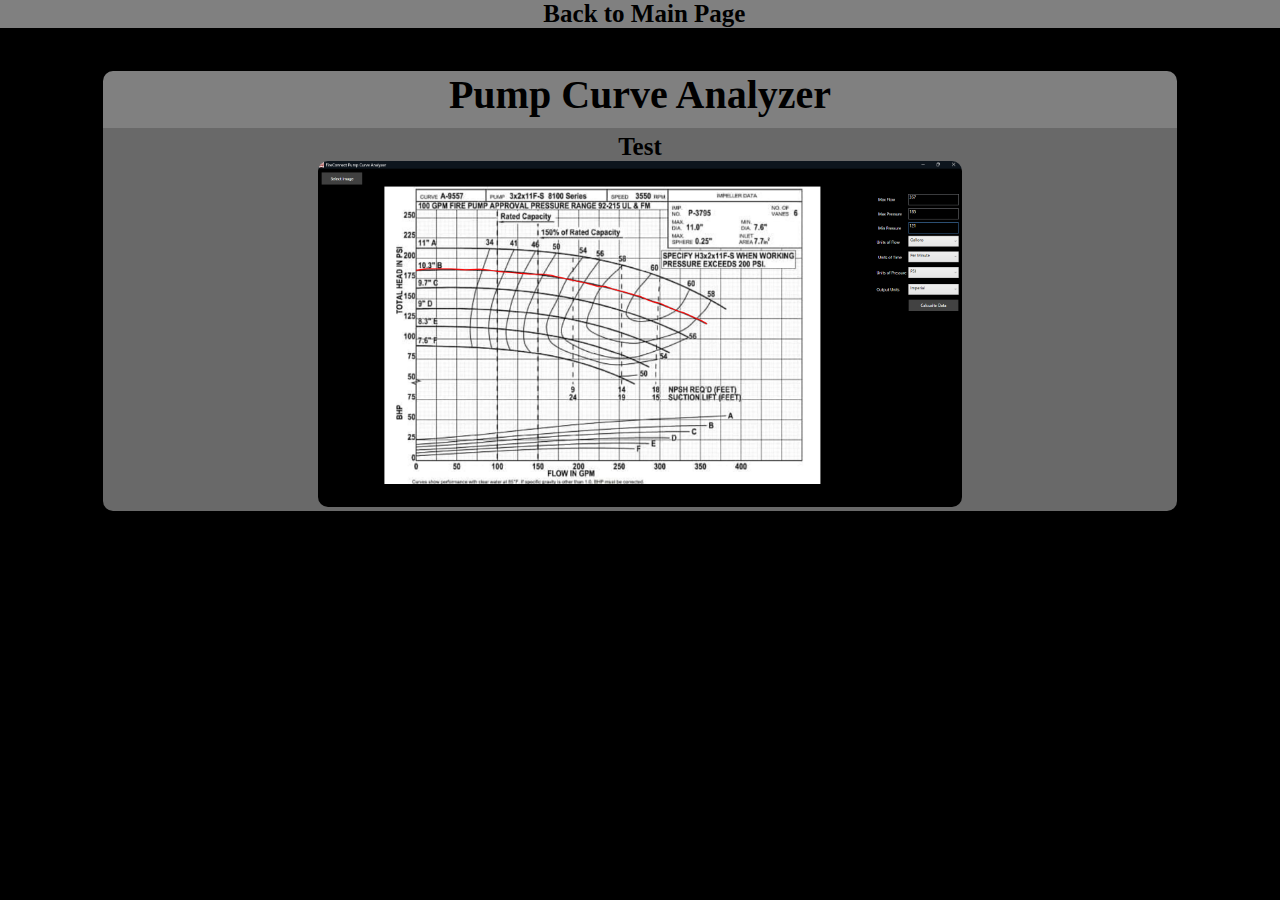
==== peerless.html @ 9e5291ac "added enlarging images" ====
<!DOCTYPE html>
<html>
<head>
    <link href="myCSS.css" rel="stylesheet">
    <script src="modules.js"></script>
</head>
<body>
    <h1><a class="back-bar" href="index.html">Back to Main Page</a></h1>
    <div id="fullScreen"></div>
    <div class="project">
        <h2 class="title">Pump Curve Analyzer</h2>
        <div class="description">
            <h4>Test</h4>
            <div class="img">
                <image style="width:100%;border-radius: 10px;" onclick="presentImage('FireConnect/pumpCurve.png')" src="images/FireConnect/pumpCurve.png"></image>
            </div>
        </div>
    </div>
</body>
</html>
---- myCSS.css ----
.back-bar{
    text-align:center;
    background-color:gray;
    position:fixed;
    top: 0;
    width: 101%;
    z-index:50;
    margin-top:0;
    margin-left:-10px;
    text-decoration: none;
    color:black;
    font-size:25px;
}

body{
    background-color:black;
}

.project{
    width:85%;
    margin:auto;
    padding-top:50px;
}

.title{
    background-color: grey;
    width:100%;
    margin:auto;
    text-align:center;
    border-top-left-radius: 10px;
    border-top-right-radius: 10px;
    font-size:40px;
    padding-bottom:10px;
}

.description{
    width:100%;
    margin:auto;
    text-align:center;
    background-color:dimgray;
    border-bottom-left-radius: 10px;
    border-bottom-right-radius: 10px;
}

.description h4{
    width:85%;
    margin:auto;
    font-size:25px;
    padding-top:5px;
}

.img{
    width:60%;
    margin:auto;
}

@media screen and (orientation: portrait) {
    .back-bar{
        font-size:50px;
    }
}
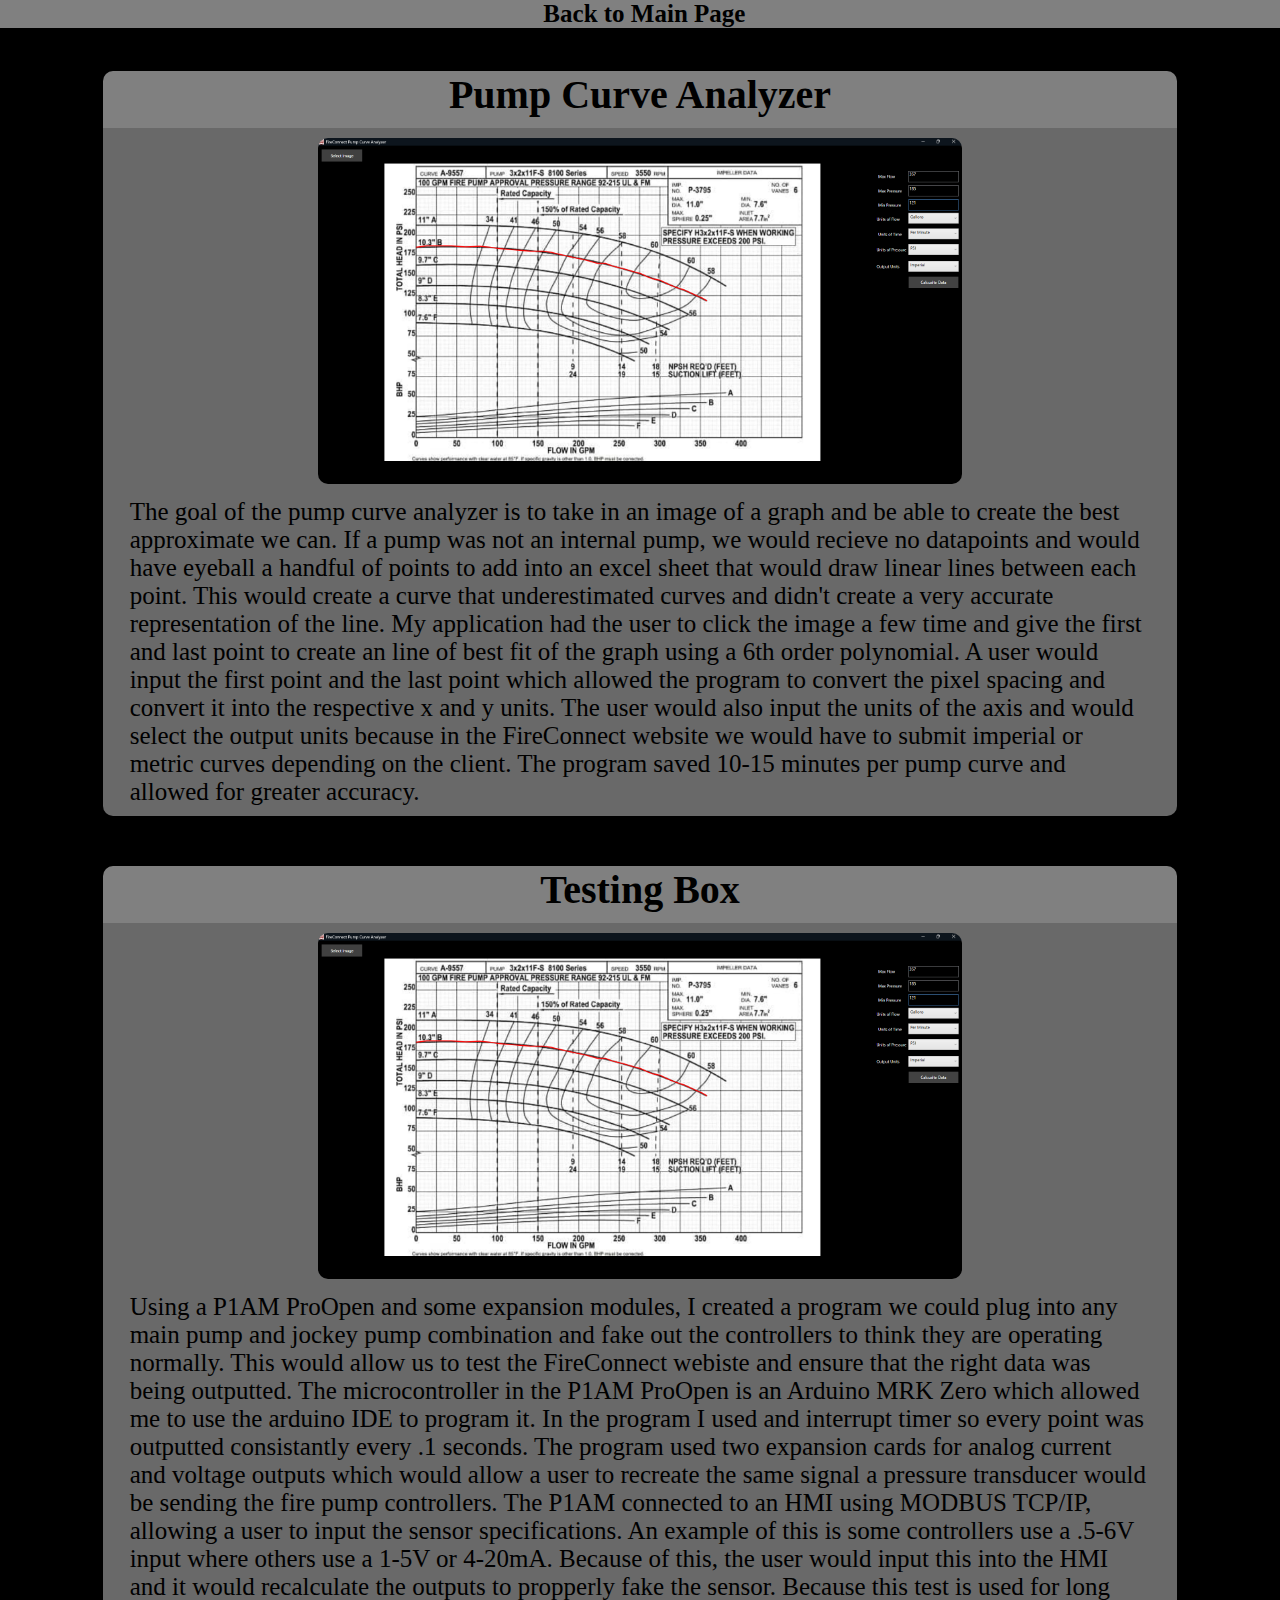
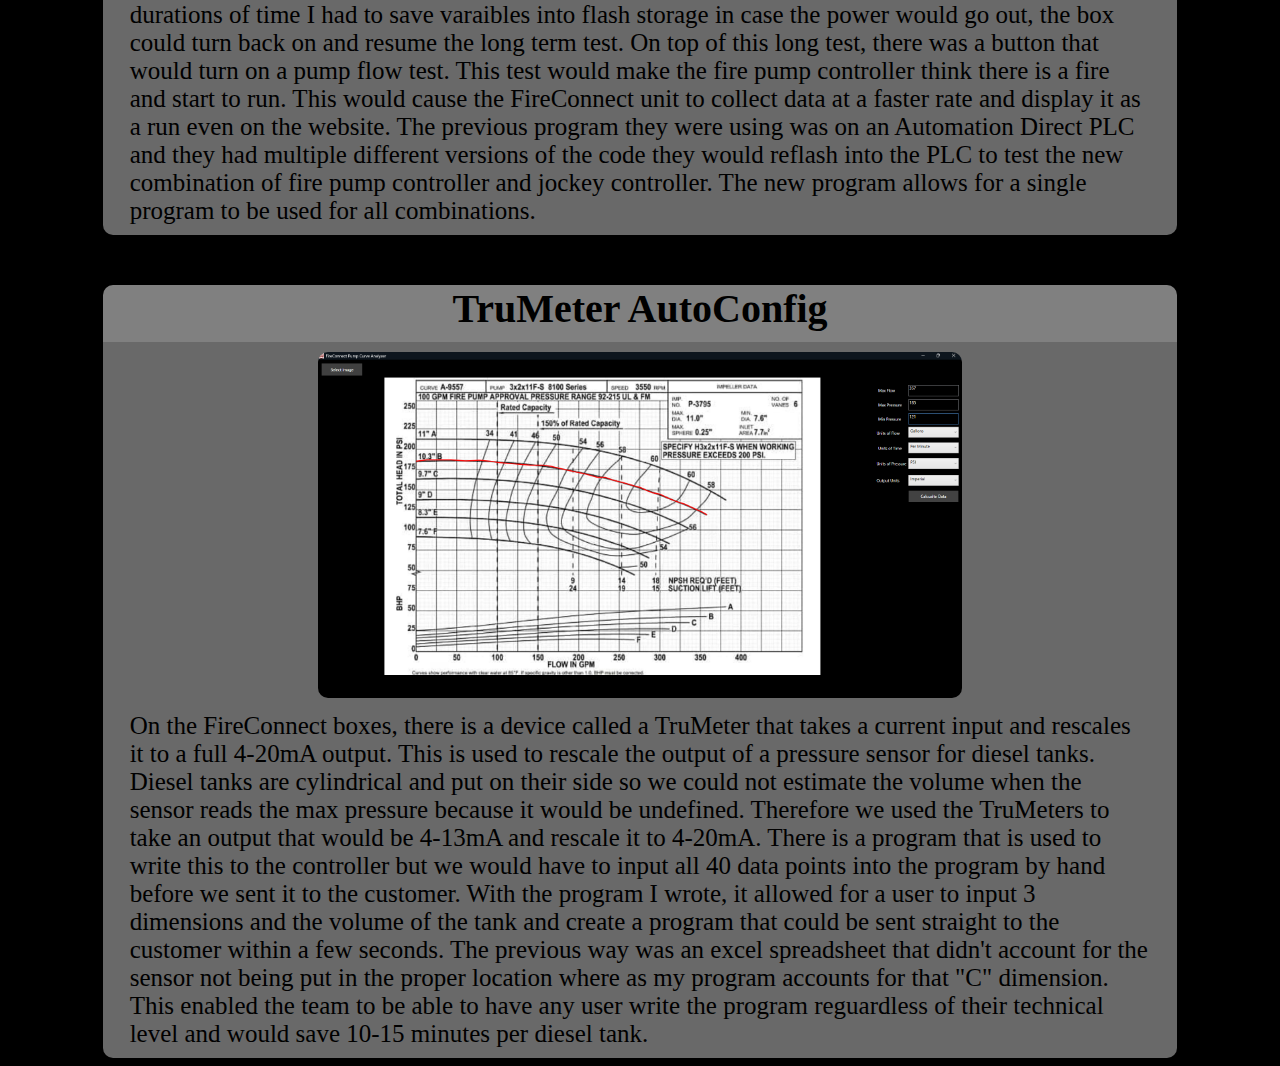
==== commit 3ceab3a5: "Peerless projects" ====
--- a/peerless.html
+++ b/peerless.html
@@ -10,10 +10,58 @@
     <div class="project">
         <h2 class="title">Pump Curve Analyzer</h2>
         <div class="description">
-            <h4>Test</h4>
             <div class="img">
-                <image style="width:100%;border-radius: 10px;" onclick="presentImage('FireConnect/pumpCurve.png')" src="images/FireConnect/pumpCurve.png"></image>
+                <image style="width:100%;border-radius: 10px;" onclick="presentImage('images/FireConnect/pumpCurve.png')" src="images/FireConnect/pumpCurve.png"></image>
             </div>
+            <p>The goal of the pump curve analyzer is to take in an image of a graph and be able to create the best approximate we can.
+                If a pump was not an internal pump, we would recieve no datapoints and would have eyeball a handful of points to add into an excel sheet 
+                that would draw linear lines between each point. This would create a curve that underestimated curves and didn't create a very accurate
+                representation of the line. My application had the user to click the image a few time and give the first and last point to create an 
+                line of best fit of the graph using a 6th order polynomial. A user would input the first point and the last point which allowed the program
+                to convert the pixel spacing and convert it into the respective x and y units. The user would also input the units of the axis and would
+                select the output units because in the FireConnect website we would have to submit imperial or metric curves depending on the client. The program
+                saved 10-15 minutes per pump curve and allowed for greater accuracy.
+            </p>
+        </div>
+    </div>
+
+    <div class="project">
+        <h2 class="title">Testing Box</h2>
+        <div class="description">
+            <div class="img">
+                <image style="width:100%;border-radius: 10px;" onclick="presentImage('images/FireConnect/pumpCurve.png')" src="images/FireConnect/pumpCurve.png"></image>
+            </div>
+            <p> Using a P1AM ProOpen and some expansion modules, I created a program we could plug into any main pump and jockey pump combination and fake out 
+                the controllers to think they are operating normally. This would allow us to test the FireConnect webiste and ensure that the right data was being
+                outputted. The microcontroller in the P1AM ProOpen is an Arduino MRK Zero which allowed me to use the arduino IDE to program it. In the program I used
+                and interrupt timer so every point was outputted consistantly every .1 seconds. The program used two expansion cards for analog current and voltage 
+                outputs which would allow a user to recreate the same signal a pressure transducer would be sending the fire pump controllers. The P1AM connected
+                to an HMI using MODBUS TCP/IP, allowing a user to input the sensor specifications. An example of this is some controllers use a .5-6V input where others
+                use a 1-5V or 4-20mA. Because of this, the user would input this into the HMI and it would recalculate the outputs to propperly fake the sensor. Because
+                this test is used for long durations of time I had to save varaibles into flash storage in case the power would go out, the box could turn back on and 
+                resume the long term test. On top of this long test, there was a button that would turn on a pump flow test. This test would make the fire pump controller
+                think there is a fire and start to run. This would cause the FireConnect unit to collect data at a faster rate and display it as a run even on the website. 
+                The previous program they were using was on an Automation Direct PLC and they had multiple different versions of the code they would reflash into the PLC
+                to test the new combination of fire pump controller and jockey controller. The new program allows for a single program to be used for all combinations.
+            </p>
+        </div>
+    </div>
+
+    <div class="project">
+        <h2 class="title">TruMeter AutoConfig</h2>
+        <div class="description">
+            <div class="img">
+                <image style="width:100%;border-radius: 10px;" onclick="presentImage('images/FireConnect/pumpCurve.png')" src="images/FireConnect/pumpCurve.png"></image>
+            </div>
+            <p> On the FireConnect boxes, there is a device called a TruMeter that takes a current input and rescales it to a full 4-20mA output. This is used to rescale
+                the output of a pressure sensor for diesel tanks. Diesel tanks are cylindrical and put on their side so we could not estimate the volume when the sensor reads
+                the max pressure because it would be undefined. Therefore we used the TruMeters to take an output that would be 4-13mA and rescale it to 4-20mA.
+                There is a program that is used to write this to the controller but we would have to input all 40 data points into the program by hand before we sent
+                it to the customer. With the program I wrote, it allowed for a user to input 3 dimensions and the volume of the tank and create a program that could
+                be sent straight to the customer within a few seconds. The previous way was an excel spreadsheet that didn't account for the sensor not being put in the 
+                proper location where as my program accounts for that "C" dimension. This enabled the team to be able to have any user write the program reguardless of their
+                technical level and would save 10-15 minutes per diesel tank.
+            </p>
         </div>
     </div>
 </body>
--- a/myCSS.css
+++ b/myCSS.css
@@ -36,26 +36,30 @@
 .description{
     width:100%;
     margin:auto;
-    text-align:center;
     background-color:dimgray;
     border-bottom-left-radius: 10px;
     border-bottom-right-radius: 10px;
 }
 
-.description h4{
-    width:85%;
+.description p{
+    width:95%;
     margin:auto;
     font-size:25px;
-    padding-top:5px;
+    padding:10px;
 }
 
 .img{
     width:60%;
     margin:auto;
+    padding-top:10px;
 }
 
 @media screen and (orientation: portrait) {
     .back-bar{
         font-size:50px;
     }
+
+    .project{
+        width:100%;
+    }
 }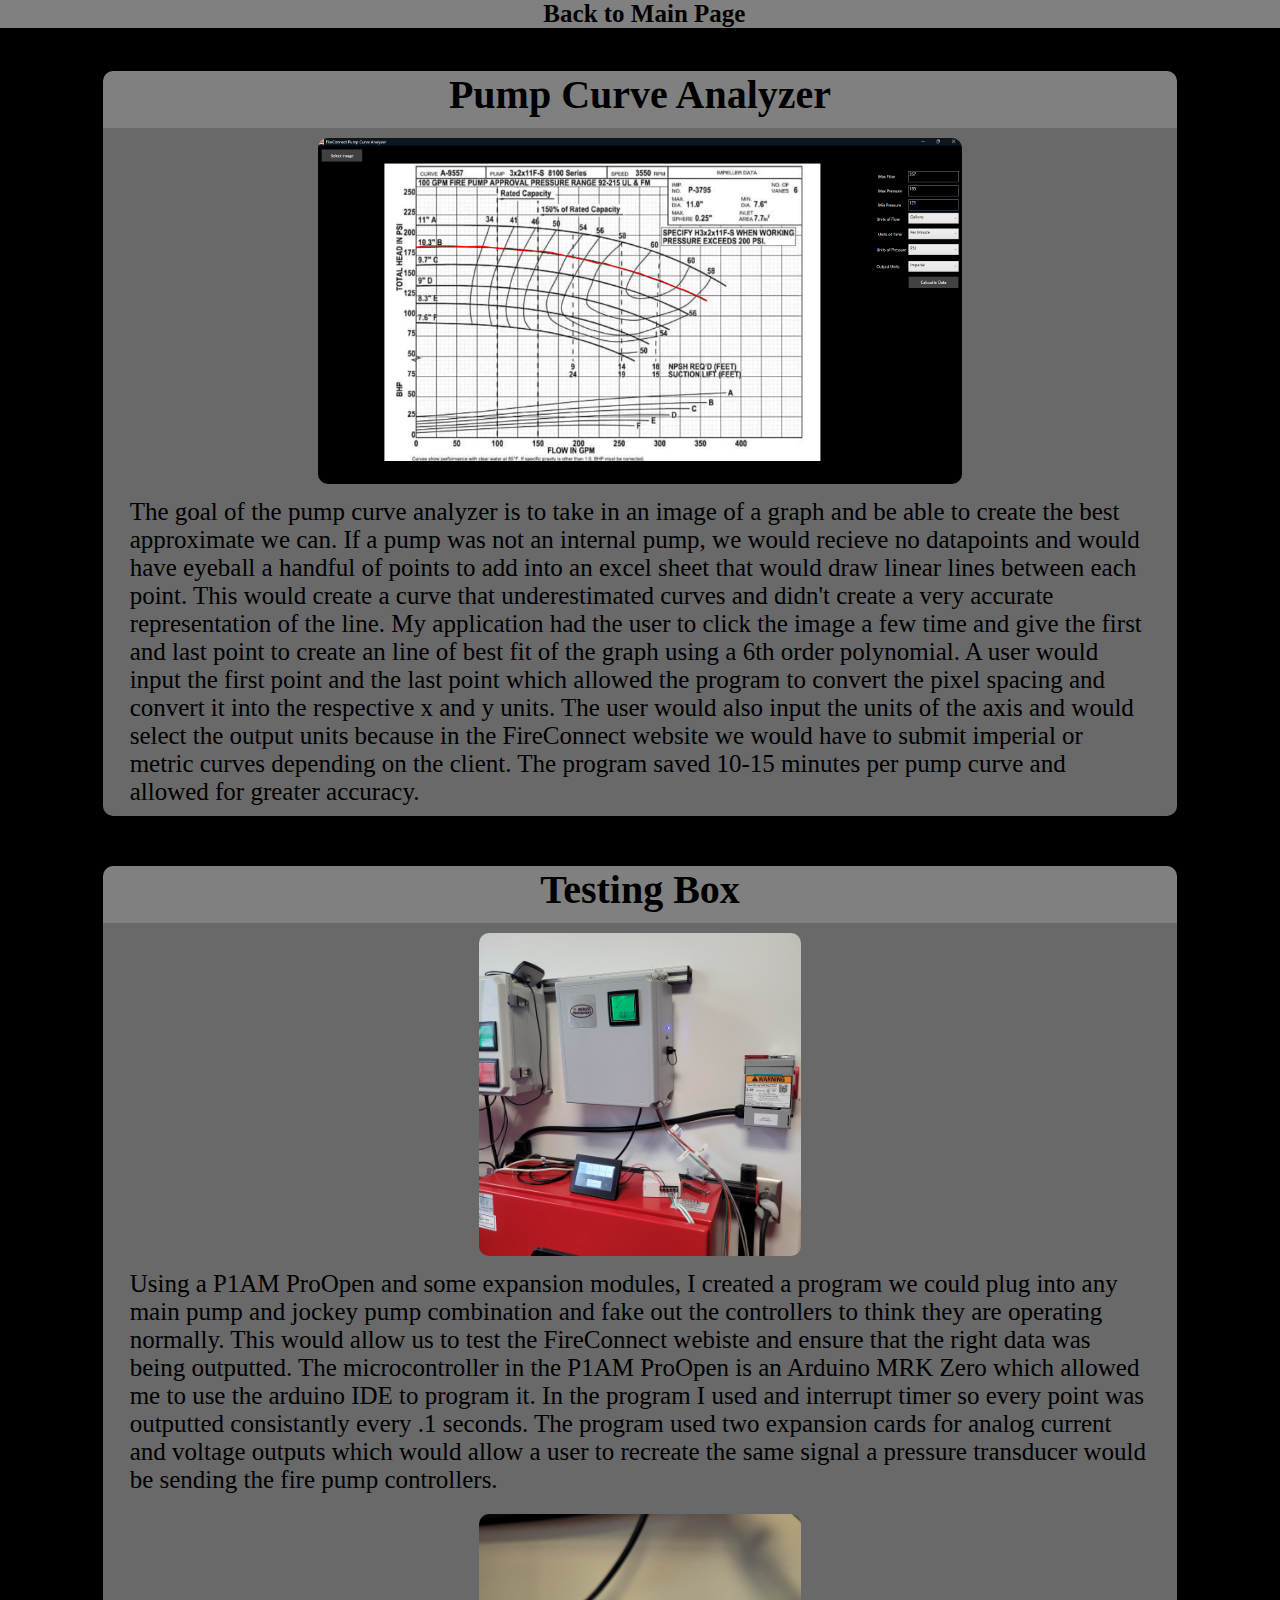
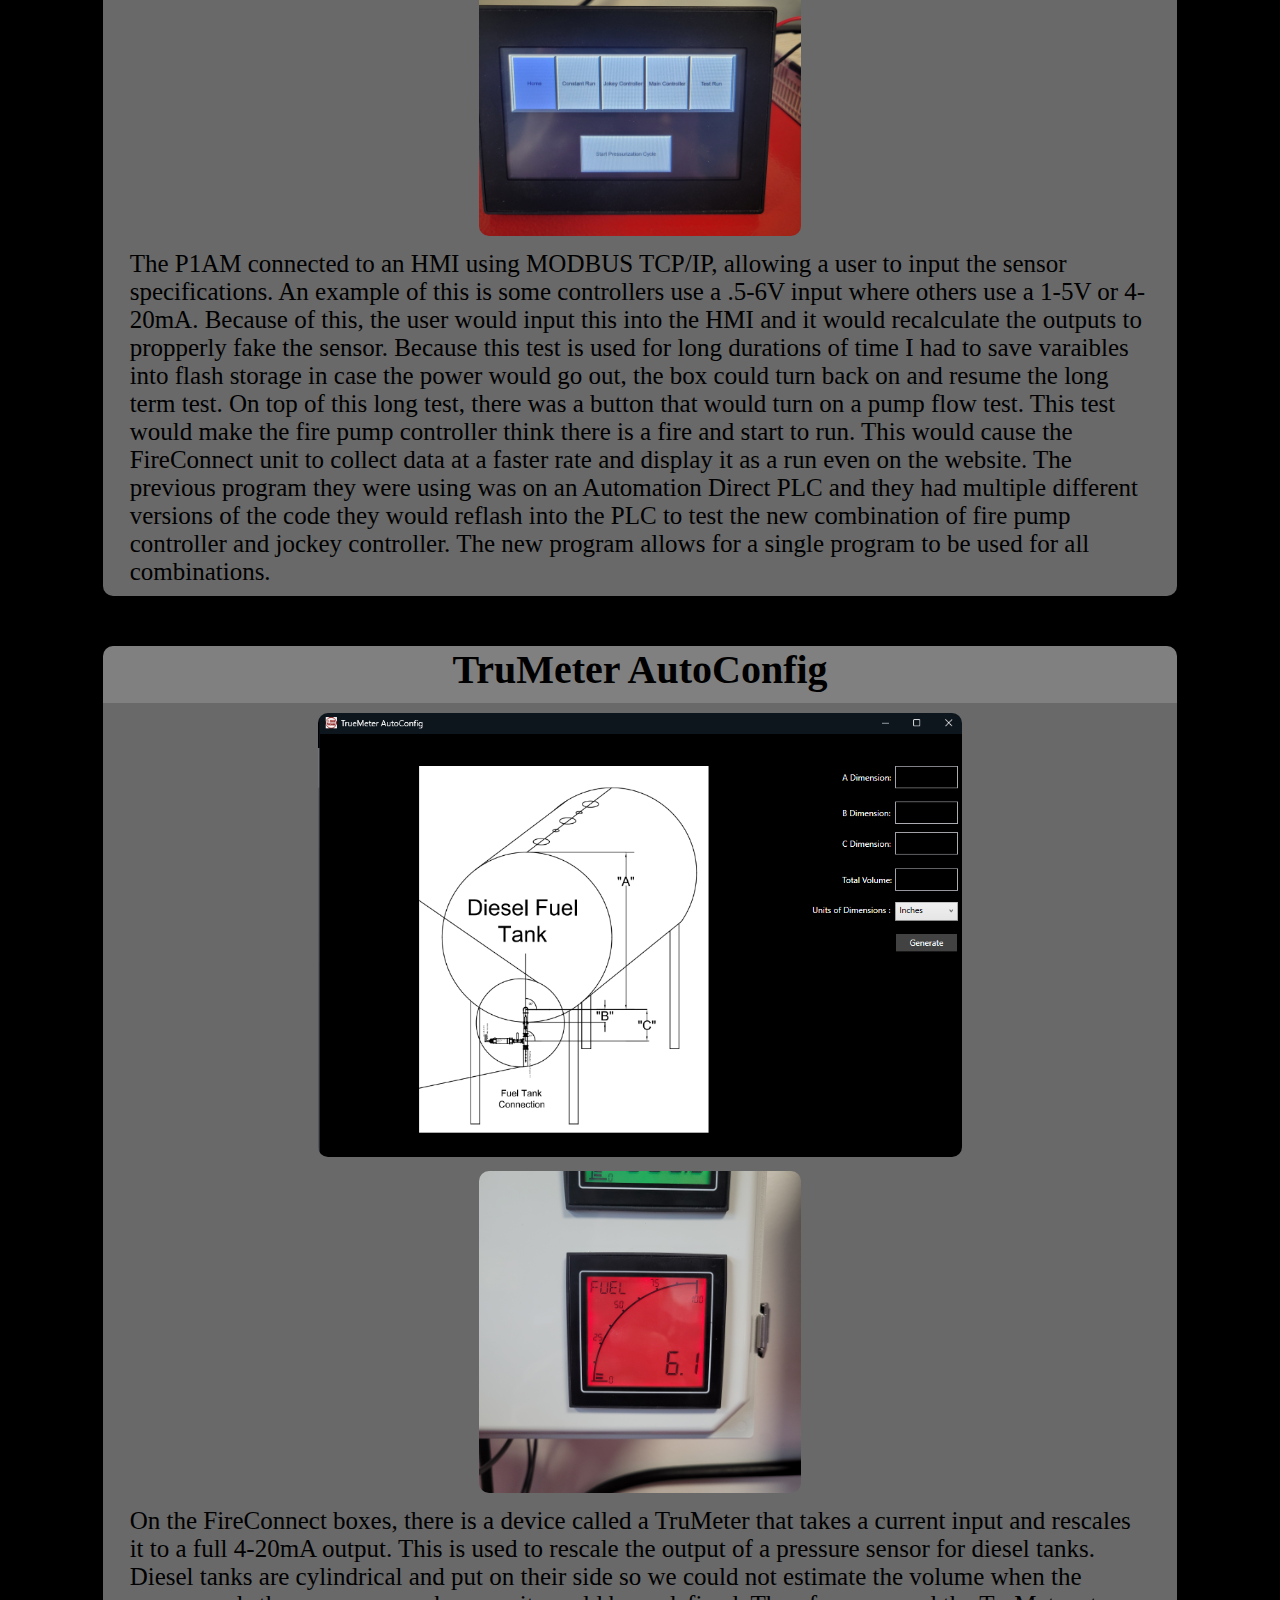
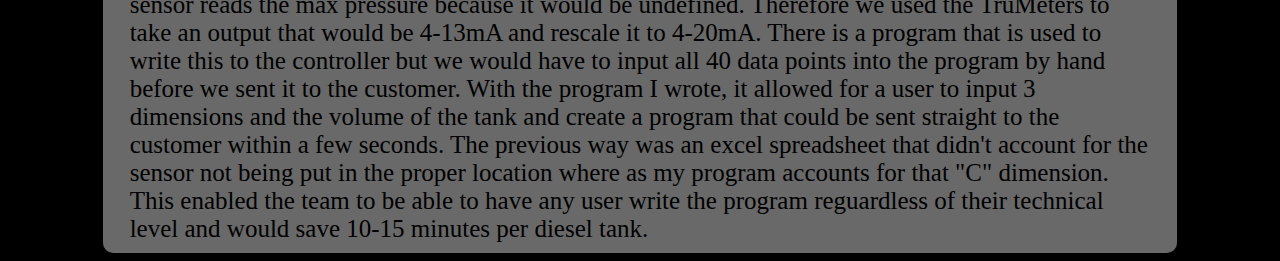
==== commit 8ce54cb3: "peerless base finished" ====
--- a/peerless.html
+++ b/peerless.html
@@ -28,15 +28,20 @@
     <div class="project">
         <h2 class="title">Testing Box</h2>
         <div class="description">
-            <div class="img">
-                <image style="width:100%;border-radius: 10px;" onclick="presentImage('images/FireConnect/pumpCurve.png')" src="images/FireConnect/pumpCurve.png"></image>
+            <div class="img" style="margin-right:5%;">
+                <image style="width:50%;border-radius: 10px;" onclick="presentImage('images/FireConnect/box.jpg')" src="images/FireConnect/box.jpg"></image>
             </div>
             <p> Using a P1AM ProOpen and some expansion modules, I created a program we could plug into any main pump and jockey pump combination and fake out 
                 the controllers to think they are operating normally. This would allow us to test the FireConnect webiste and ensure that the right data was being
                 outputted. The microcontroller in the P1AM ProOpen is an Arduino MRK Zero which allowed me to use the arduino IDE to program it. In the program I used
                 and interrupt timer so every point was outputted consistantly every .1 seconds. The program used two expansion cards for analog current and voltage 
-                outputs which would allow a user to recreate the same signal a pressure transducer would be sending the fire pump controllers. The P1AM connected
-                to an HMI using MODBUS TCP/IP, allowing a user to input the sensor specifications. An example of this is some controllers use a .5-6V input where others
+                outputs which would allow a user to recreate the same signal a pressure transducer would be sending the fire pump controllers.
+            </p>
+            <div class="img" style="margin-right:5%;">
+                <image style="width:50%;border-radius: 10px;" onclick="presentImage('images/FireConnect/HMI.jpg')" src="images/FireConnect/HMI.jpg"></image>
+            </div>
+            <p> 
+                The P1AM connected to an HMI using MODBUS TCP/IP, allowing a user to input the sensor specifications. An example of this is some controllers use a .5-6V input where others
                 use a 1-5V or 4-20mA. Because of this, the user would input this into the HMI and it would recalculate the outputs to propperly fake the sensor. Because
                 this test is used for long durations of time I had to save varaibles into flash storage in case the power would go out, the box could turn back on and 
                 resume the long term test. On top of this long test, there was a button that would turn on a pump flow test. This test would make the fire pump controller
@@ -51,7 +56,10 @@
         <h2 class="title">TruMeter AutoConfig</h2>
         <div class="description">
             <div class="img">
-                <image style="width:100%;border-radius: 10px;" onclick="presentImage('images/FireConnect/pumpCurve.png')" src="images/FireConnect/pumpCurve.png"></image>
+                <image style="width:100%;border-radius: 10px;" onclick="presentImage('images/FireConnect/trumeter.png')" src="images/FireConnect/trumeter.png"></image>
+            </div>
+            <div class="img" style="margin-right:5%;">
+                <image style="width:50%;border-radius: 10px;" onclick="presentImage('images/FireConnect/diesel.jpg')" src="images/FireConnect/diesel.jpg"></image>
             </div>
             <p> On the FireConnect boxes, there is a device called a TruMeter that takes a current input and rescales it to a full 4-20mA output. This is used to rescale
                 the output of a pressure sensor for diesel tanks. Diesel tanks are cylindrical and put on their side so we could not estimate the volume when the sensor reads
--- a/myCSS.css
+++ b/myCSS.css
@@ -50,8 +50,13 @@
 
 .img{
     width:60%;
-    margin:auto;
+    margin-left:auto;
+    margin-right:auto;
     padding-top:10px;
+}
+
+.img image{
+    width:100%;
 }
 
 @media screen and (orientation: portrait) {
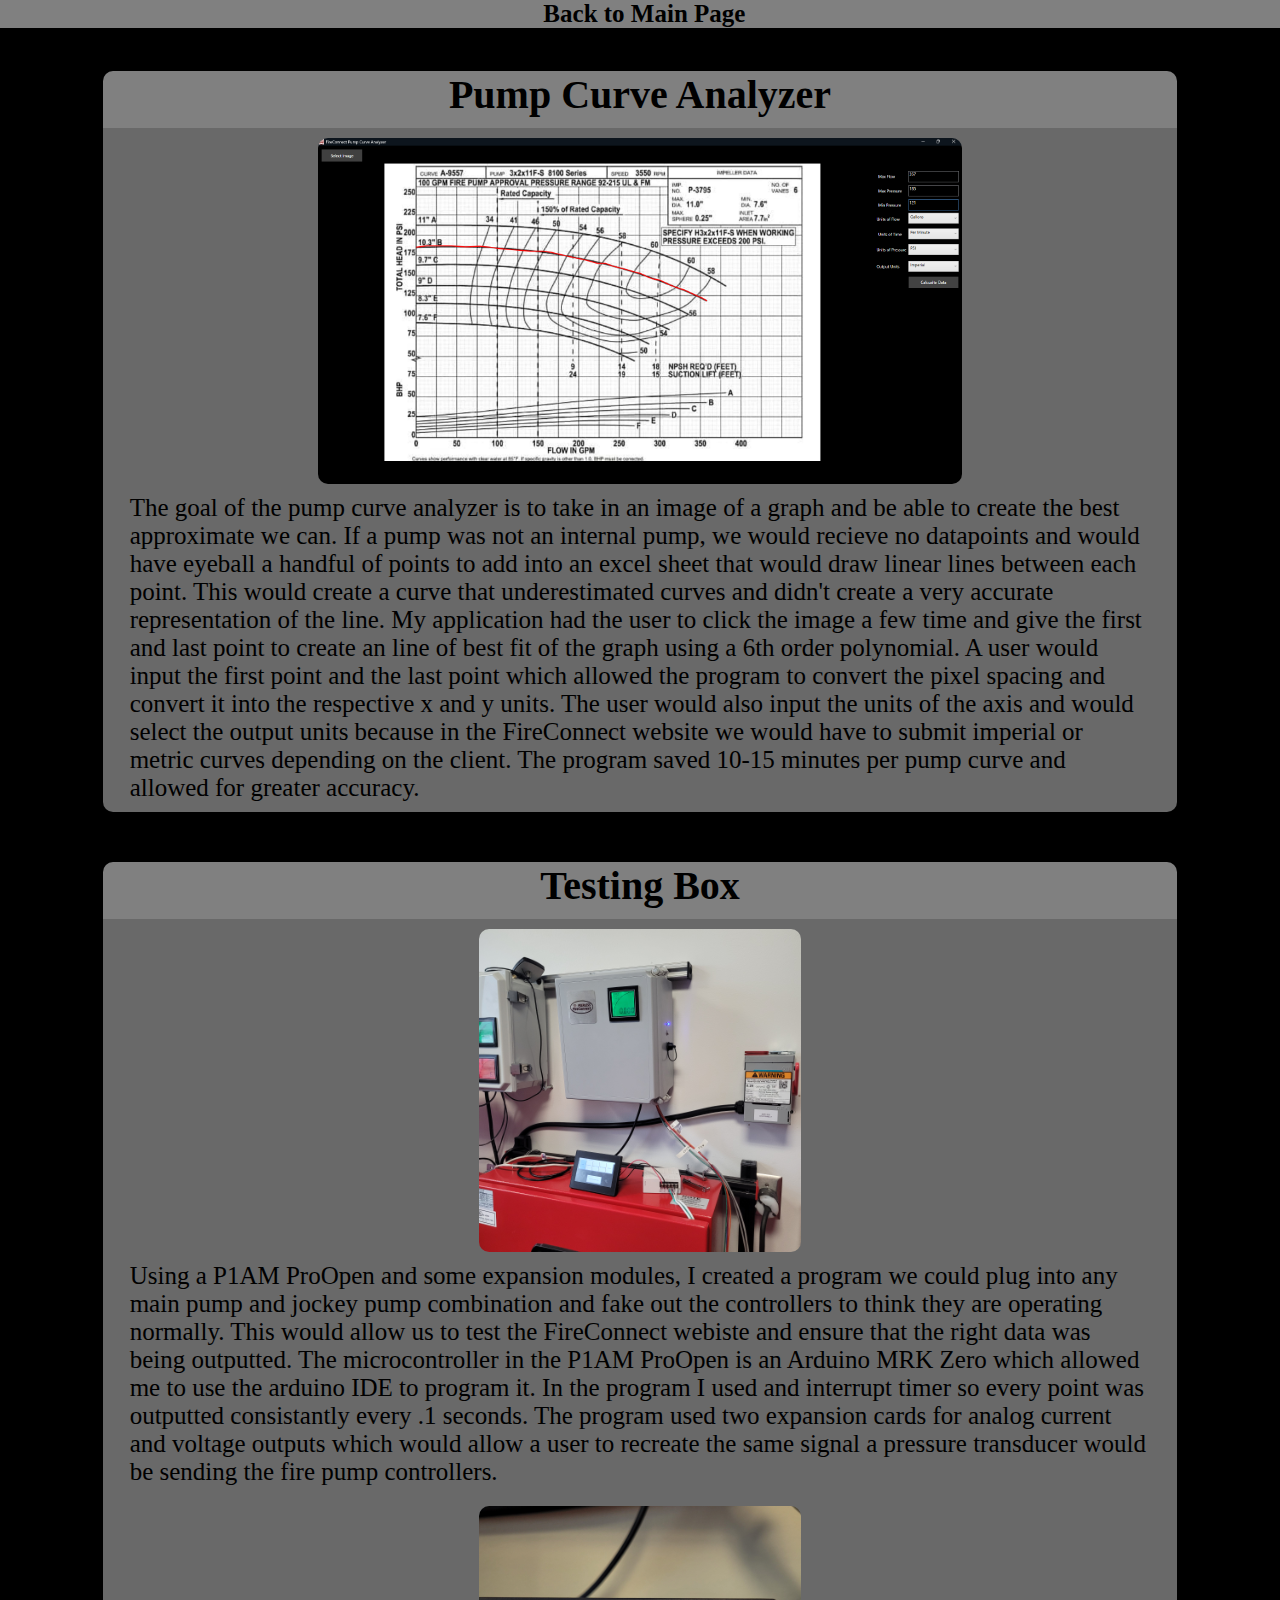
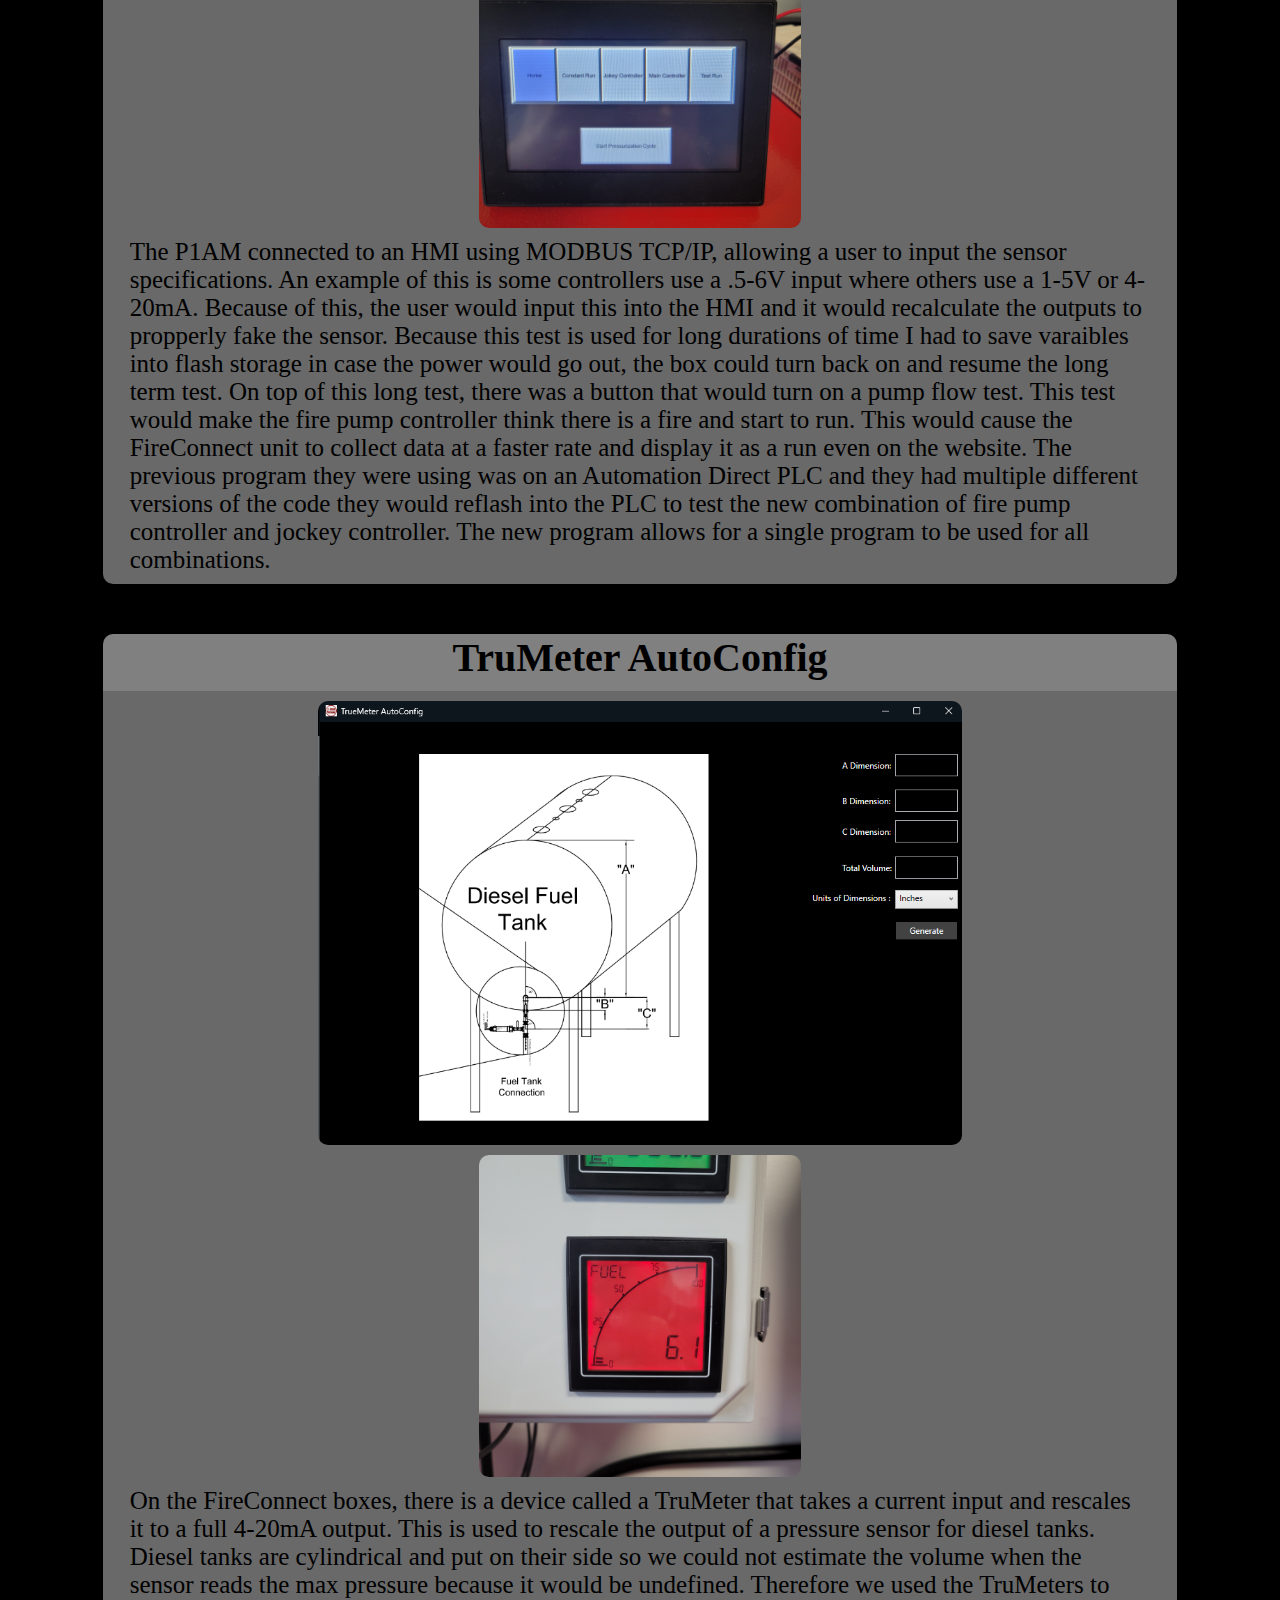
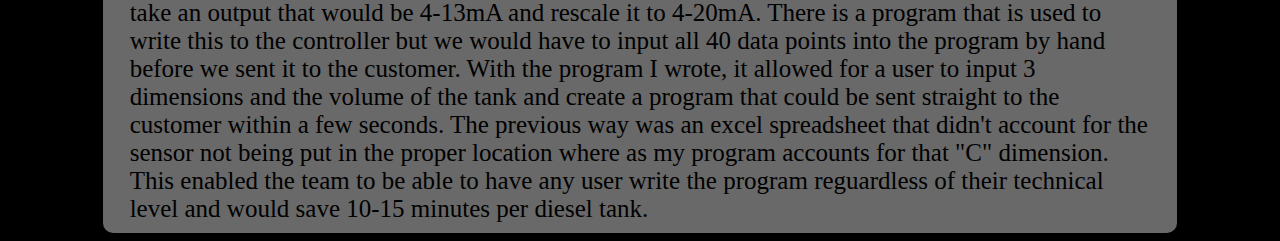
==== commit e25bec58: "hotfix for images" ====
--- a/peerless.html
+++ b/peerless.html
@@ -28,7 +28,8 @@
     <div class="project">
         <h2 class="title">Testing Box</h2>
         <div class="description">
-            <div class="img" style="margin-right:5%;">
+            <div class="img">
+                <br>
                 <image style="width:50%;border-radius: 10px;" onclick="presentImage('images/FireConnect/box.jpg')" src="images/FireConnect/box.jpg"></image>
             </div>
             <p> Using a P1AM ProOpen and some expansion modules, I created a program we could plug into any main pump and jockey pump combination and fake out 
@@ -37,7 +38,7 @@
                 and interrupt timer so every point was outputted consistantly every .1 seconds. The program used two expansion cards for analog current and voltage 
                 outputs which would allow a user to recreate the same signal a pressure transducer would be sending the fire pump controllers.
             </p>
-            <div class="img" style="margin-right:5%;">
+            <div class="img">
                 <image style="width:50%;border-radius: 10px;" onclick="presentImage('images/FireConnect/HMI.jpg')" src="images/FireConnect/HMI.jpg"></image>
             </div>
             <p> 
@@ -58,7 +59,7 @@
             <div class="img">
                 <image style="width:100%;border-radius: 10px;" onclick="presentImage('images/FireConnect/trumeter.png')" src="images/FireConnect/trumeter.png"></image>
             </div>
-            <div class="img" style="margin-right:5%;">
+            <div class="img">
                 <image style="width:50%;border-radius: 10px;" onclick="presentImage('images/FireConnect/diesel.jpg')" src="images/FireConnect/diesel.jpg"></image>
             </div>
             <p> On the FireConnect boxes, there is a device called a TruMeter that takes a current input and rescales it to a full 4-20mA output. This is used to rescale
--- a/myCSS.css
+++ b/myCSS.css
@@ -50,9 +50,13 @@
 
 .img{
     width:60%;
+    display: flex;
+    justify-content:center;
+    align-items:center;
     margin-left:auto;
     margin-right:auto;
     padding-top:10px;
+    
 }
 
 .img image{
@@ -64,6 +68,10 @@
         font-size:50px;
     }
 
+    .img{
+        width:90%;
+    }
+
     .project{
         width:100%;
     }
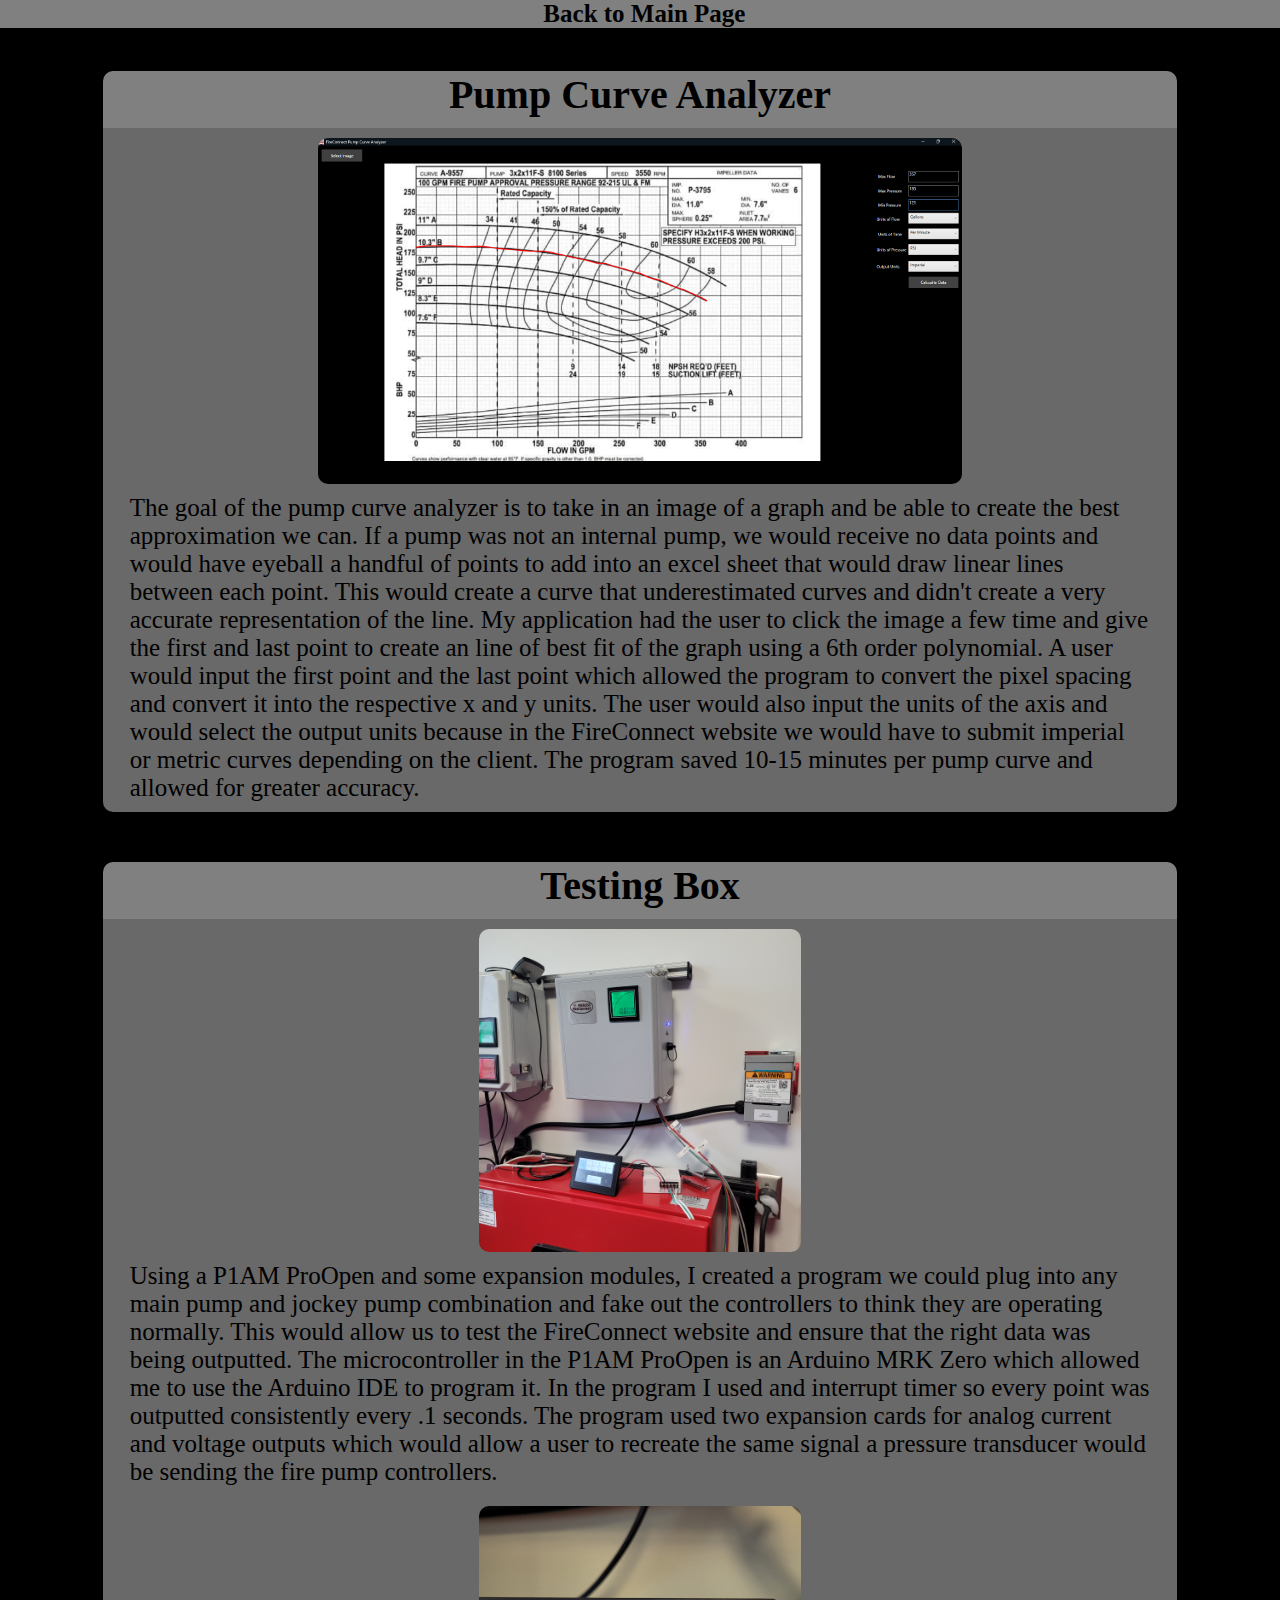
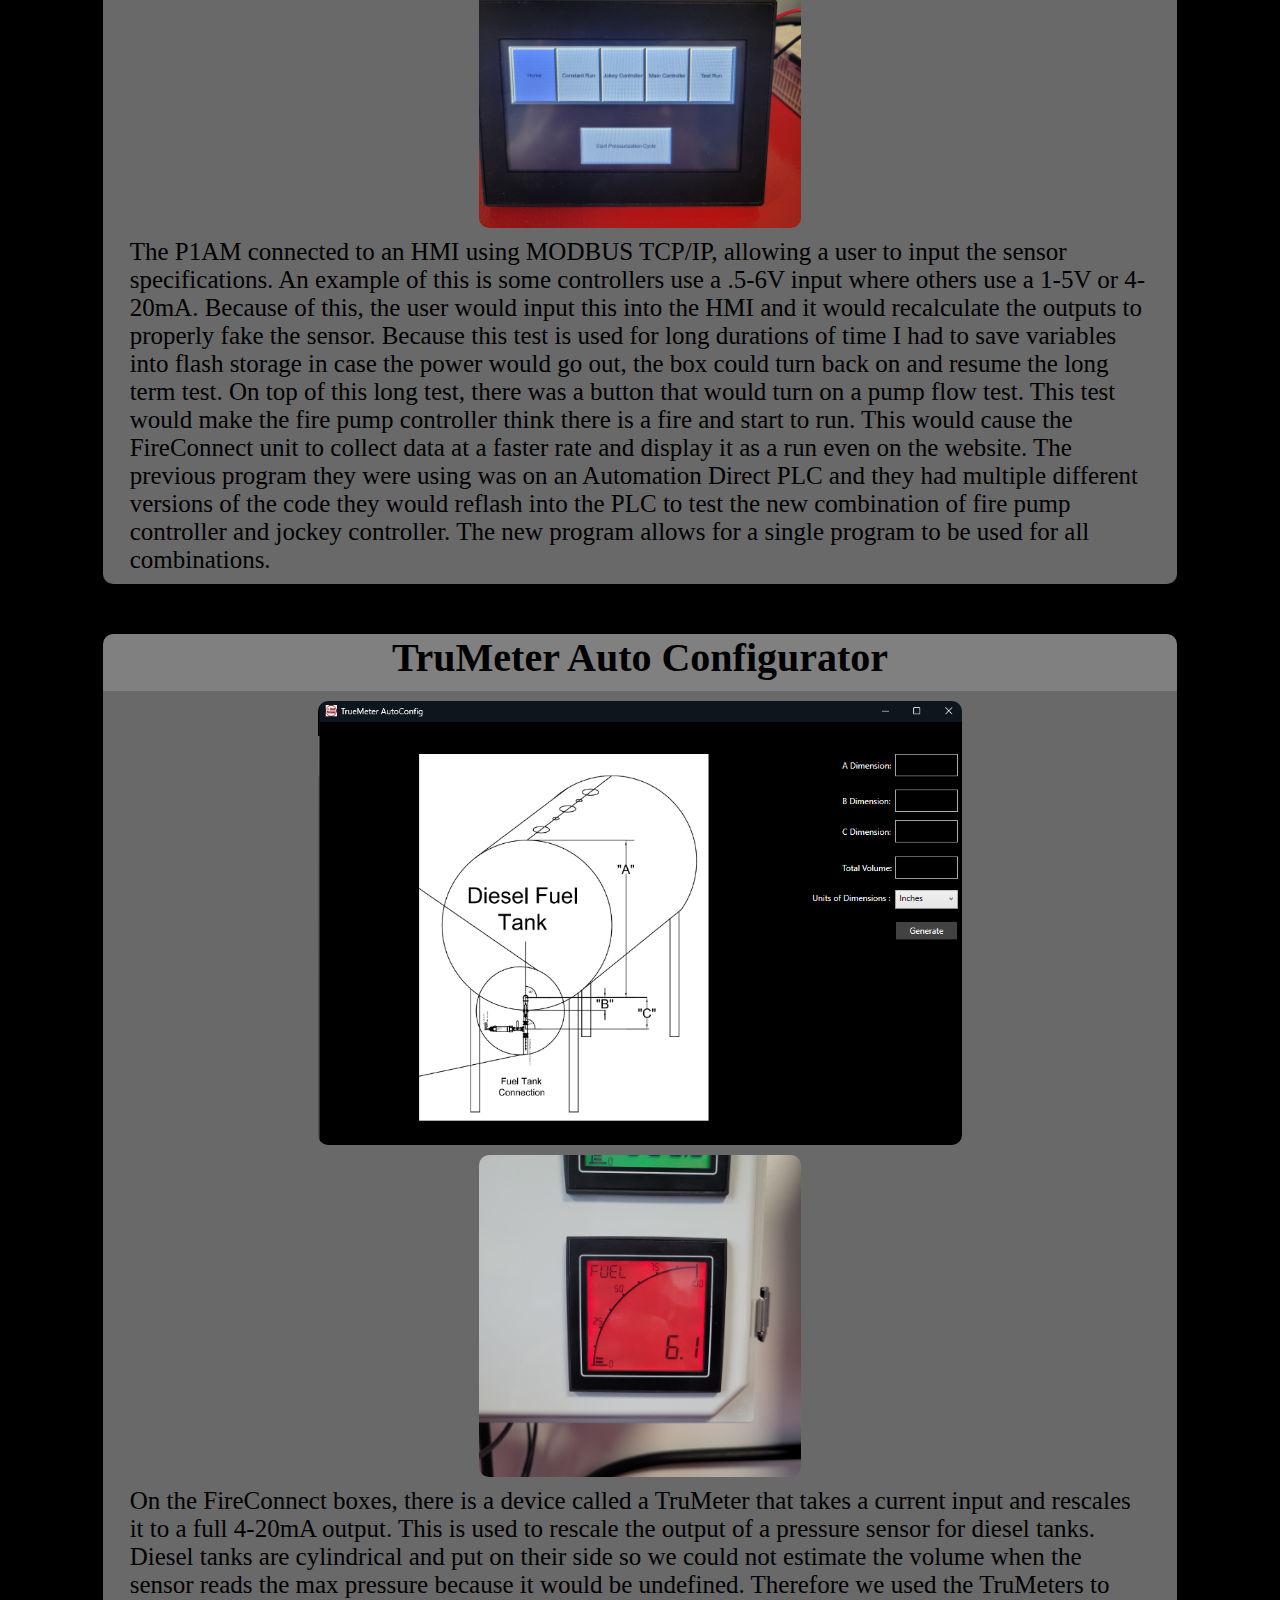
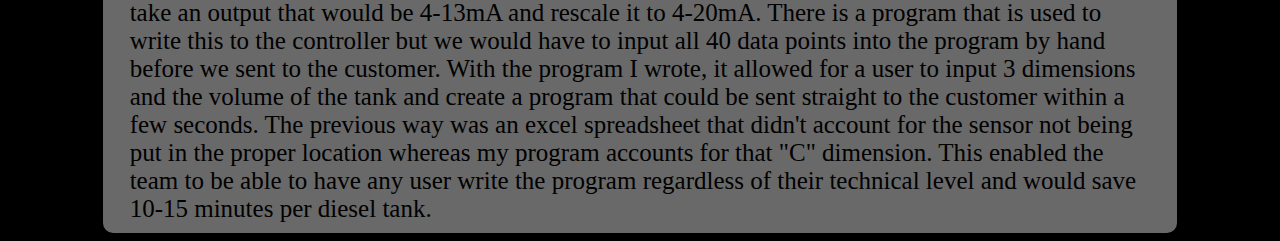
==== commit 8fee2939: "title change" ====
--- a/peerless.html
+++ b/peerless.html
@@ -13,10 +13,10 @@
             <div class="img">
                 <image style="width:100%;border-radius: 10px;" onclick="presentImage('images/FireConnect/pumpCurve.png')" src="images/FireConnect/pumpCurve.png"></image>
             </div>
-            <p>The goal of the pump curve analyzer is to take in an image of a graph and be able to create the best approximate we can.
-                If a pump was not an internal pump, we would recieve no datapoints and would have eyeball a handful of points to add into an excel sheet 
+            <p>The goal of the pump curve analyzer is to take in an image of a graph and be able to create the best approximation we can.
+                If a pump was not an internal pump, we would receive no data points and would have eyeball a handful of points to add into an excel sheet
                 that would draw linear lines between each point. This would create a curve that underestimated curves and didn't create a very accurate
-                representation of the line. My application had the user to click the image a few time and give the first and last point to create an 
+                representation of the line. My application had the user to click the image a few time and give the first and last point to create an
                 line of best fit of the graph using a 6th order polynomial. A user would input the first point and the last point which allowed the program
                 to convert the pixel spacing and convert it into the respective x and y units. The user would also input the units of the axis and would
                 select the output units because in the FireConnect website we would have to submit imperial or metric curves depending on the client. The program
@@ -32,10 +32,10 @@
                 <br>
                 <image style="width:50%;border-radius: 10px;" onclick="presentImage('images/FireConnect/box.jpg')" src="images/FireConnect/box.jpg"></image>
             </div>
-            <p> Using a P1AM ProOpen and some expansion modules, I created a program we could plug into any main pump and jockey pump combination and fake out 
-                the controllers to think they are operating normally. This would allow us to test the FireConnect webiste and ensure that the right data was being
-                outputted. The microcontroller in the P1AM ProOpen is an Arduino MRK Zero which allowed me to use the arduino IDE to program it. In the program I used
-                and interrupt timer so every point was outputted consistantly every .1 seconds. The program used two expansion cards for analog current and voltage 
+            <p> Using a P1AM ProOpen and some expansion modules, I created a program we could plug into any main pump and jockey pump combination and fake out
+                the controllers to think they are operating normally. This would allow us to test the FireConnect website and ensure that the right data was being
+                outputted. The microcontroller in the P1AM ProOpen is an Arduino MRK Zero which allowed me to use the Arduino IDE to program it. In the program I used
+                and interrupt timer so every point was outputted consistently every .1 seconds. The program used two expansion cards for analog current and voltage
                 outputs which would allow a user to recreate the same signal a pressure transducer would be sending the fire pump controllers.
             </p>
             <div class="img">
@@ -43,10 +43,10 @@
             </div>
             <p> 
                 The P1AM connected to an HMI using MODBUS TCP/IP, allowing a user to input the sensor specifications. An example of this is some controllers use a .5-6V input where others
-                use a 1-5V or 4-20mA. Because of this, the user would input this into the HMI and it would recalculate the outputs to propperly fake the sensor. Because
-                this test is used for long durations of time I had to save varaibles into flash storage in case the power would go out, the box could turn back on and 
+                use a 1-5V or 4-20mA. Because of this, the user would input this into the HMI and it would recalculate the outputs to properly fake the sensor. Because
+                this test is used for long durations of time I had to save variables into flash storage in case the power would go out, the box could turn back on and
                 resume the long term test. On top of this long test, there was a button that would turn on a pump flow test. This test would make the fire pump controller
-                think there is a fire and start to run. This would cause the FireConnect unit to collect data at a faster rate and display it as a run even on the website. 
+                think there is a fire and start to run. This would cause the FireConnect unit to collect data at a faster rate and display it as a run even on the website.
                 The previous program they were using was on an Automation Direct PLC and they had multiple different versions of the code they would reflash into the PLC
                 to test the new combination of fire pump controller and jockey controller. The new program allows for a single program to be used for all combinations.
             </p>
@@ -54,7 +54,7 @@
     </div>
 
     <div class="project">
-        <h2 class="title">TruMeter AutoConfig</h2>
+        <h2 class="title">TruMeter Auto Configurator</h2>
         <div class="description">
             <div class="img">
                 <image style="width:100%;border-radius: 10px;" onclick="presentImage('images/FireConnect/trumeter.png')" src="images/FireConnect/trumeter.png"></image>
@@ -66,9 +66,9 @@
                 the output of a pressure sensor for diesel tanks. Diesel tanks are cylindrical and put on their side so we could not estimate the volume when the sensor reads
                 the max pressure because it would be undefined. Therefore we used the TruMeters to take an output that would be 4-13mA and rescale it to 4-20mA.
                 There is a program that is used to write this to the controller but we would have to input all 40 data points into the program by hand before we sent
-                it to the customer. With the program I wrote, it allowed for a user to input 3 dimensions and the volume of the tank and create a program that could
-                be sent straight to the customer within a few seconds. The previous way was an excel spreadsheet that didn't account for the sensor not being put in the 
-                proper location where as my program accounts for that "C" dimension. This enabled the team to be able to have any user write the program reguardless of their
+                to the customer. With the program I wrote, it allowed for a user to input 3 dimensions and the volume of the tank and create a program that could
+                be sent straight to the customer within a few seconds. The previous way was an excel spreadsheet that didn't account for the sensor not being put in the
+                proper location whereas my program accounts for that "C" dimension. This enabled the team to be able to have any user write the program regardless of their
                 technical level and would save 10-15 minutes per diesel tank.
             </p>
         </div>
